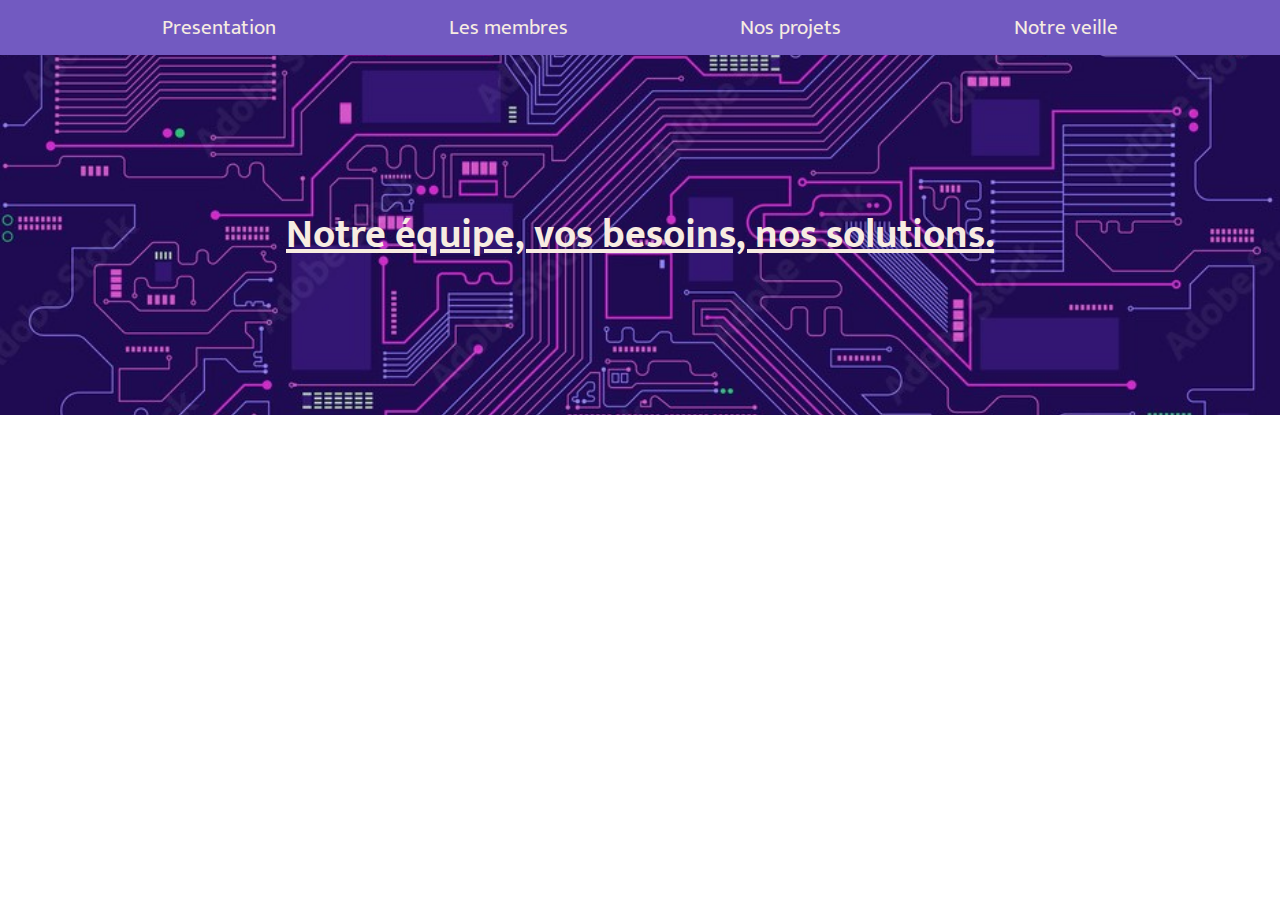
==== index.html @ 9f402adc "premiere partie de la page d'accueil" ====
<!DOCTYPE html>
<html>
  <head>
    <link rel="stylesheet" href="css\css.css">
  </head>

  <body>
    <div class="navbar">
      <a class="navbar_text">Presentation</a>
      <a class="navbar_text">Les membres</a>
      <a class="navbar_text">Nos projets</a>
      <a class="navbar_text">Notre veille</a>
    </div>
    <div class="accroche">
      <h1 class="accroche_title">Notre équipe, vos besoins, nos solutions.</h1>
    </div>
  </body>
</html>
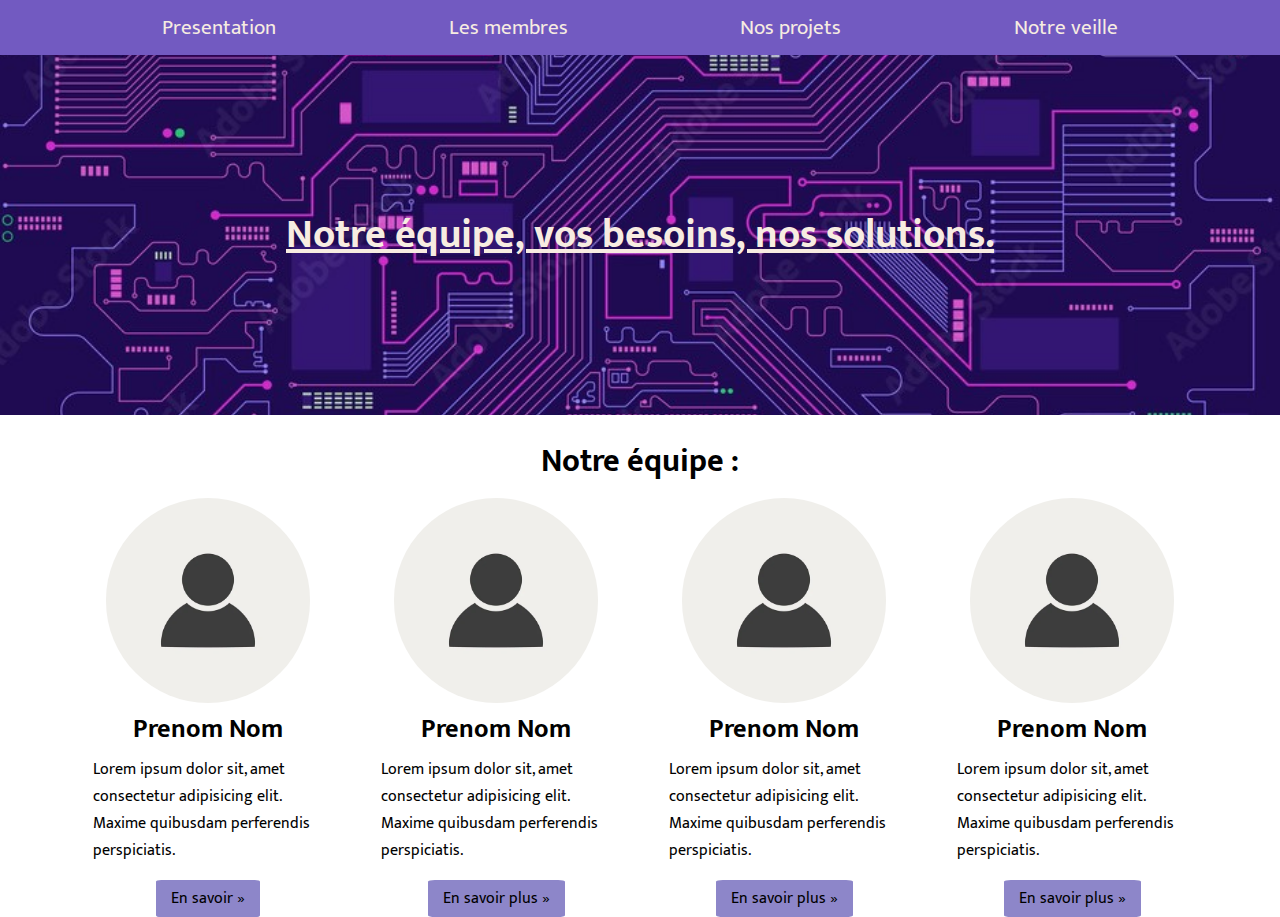
==== commit f20f8027: "ajout de la section preview de l'équipe sur la page principale" ====
--- a/index.html
+++ b/index.html
@@ -1,7 +1,7 @@
 <!DOCTYPE html>
 <html>
   <head>
-    <link rel="stylesheet" href="css\css.css">
+    <link rel="stylesheet" href="css/css.css">
   </head>
 
   <body>
@@ -14,5 +14,34 @@
     <div class="accroche">
       <h1 class="accroche_title">Notre équipe, vos besoins, nos solutions.</h1>
     </div>
+    <div class="team_preview_container">
+      <h2 class="team_preview_title">Notre équipe :</h2>
+      <div class="team_preview">
+        <div class="team_preview_member">
+          <img class="team_preview_member_img" src="img/team_member_placeholder.jpg">
+          <h3 class="team_preview_member_name">Prenom Nom</h3>
+          <p class="team_preview_member_text">Lorem ipsum dolor sit, amet consectetur adipisicing elit. Maxime quibusdam perferendis perspiciatis.</p>
+          <a class="team_preview_member_button">En savoir &#187;</a>
+        </div>
+        <div class="team_preview_member">
+          <img class="team_preview_member_img" src="img/team_member_placeholder.jpg">
+          <h3 class="team_preview_member_name">Prenom Nom</h3>
+          <p class="team_preview_member_text">Lorem ipsum dolor sit, amet consectetur adipisicing elit. Maxime quibusdam perferendis perspiciatis.</p>
+          <a class="team_preview_member_button">En savoir plus &#187;</a>
+        </div>
+        <div class="team_preview_member">
+          <img class="team_preview_member_img" src="img/team_member_placeholder.jpg">
+          <h3 class="team_preview_member_name">Prenom Nom</h3>
+          <p class="team_preview_member_text">Lorem ipsum dolor sit, amet consectetur adipisicing elit. Maxime quibusdam perferendis perspiciatis.</p>
+          <a class="team_preview_member_button">En savoir plus &#187;</a>
+        </div>
+        <div class="team_preview_member">
+          <img class="team_preview_member_img" src="img/team_member_placeholder.jpg">
+          <h3 class="team_preview_member_name">Prenom Nom</h3>
+          <p class="team_preview_member_text">Lorem ipsum dolor sit, amet consectetur adipisicing elit. Maxime quibusdam perferendis perspiciatis.</p>
+          <a class="team_preview_member_button">En savoir plus &#187;</a>
+        </div>
+      </div>
+    </div>
   </body>
 </html>--- a/css/css.css
+++ b/css/css.css
@@ -0,0 +1,141 @@
+@import url('https://fonts.googleapis.com/css2?family=Mukta:wght@200;300;500;700&display=swap');
+
+:root {
+    --darker: #242038;
+    --dark: #725AC1;
+    --normal: #8D86C9;
+    --light: #CAC4CE;
+    --lighter: #F7ECE1;
+}
+
+body {
+    margin: 0px;
+    font-family: Mukta;
+}
+
+.navbar {
+    width: 100%;
+    background-color: var(--dark);
+    display: flex;
+    flex-direction: row;
+    flex-wrap: nowrap;
+    justify-content: space-evenly;
+    align-items: center;
+}
+
+.navbar_text {
+    color: var(--lighter);
+    margin: 10px;
+    font-size: 1.3em;
+    transition: 0.5s;
+    overflow: hidden;
+}
+
+.navbar_text:hover {
+    transform: scale(1.1);
+    cursor: pointer;
+}
+
+.navbar_text::after {
+    content: '';
+    position: absolute;
+    bottom: 5px;
+    left: 0;
+    width: 100%;
+    height: 0.07em;
+    background-color: var(--darker);
+    opacity: 0;
+    transition: opacity 300ms, transform 300ms;
+}
+
+.navbar_text:hover::after,
+.navbar_text:focus::after {
+  opacity: 1;
+  transform: translate3d(0, 0.2em, 0);
+}
+
+.navbar_text::after {
+    opacity: 1;
+    transform: translate3d(-100%, 0, 0);
+}
+
+.navbar_text:hover::after,
+.navbar_text:focus::after {
+    transform: translate3d(0, 0, 0);
+}
+
+.accroche {
+    width: 100%;
+    height: 40vh;
+    background-image: url("../img/accroche_background.jpg");
+    background-position: center;
+    background-repeat: no-repeat;
+    background-size: cover;
+}
+
+.accroche_title {
+    color: var(--lighter);
+    width: max-content;
+    margin: auto;
+    position: relative;
+    top: 50%;
+    transform: translateY(-50%);
+    font-weight: 700;
+    text-decoration: underline;
+    font-size: 2.5em;
+}
+
+.team_preview_container {
+    padding-top: 20px;
+}
+
+.team_preview_title {
+    width: max-content;
+    margin: auto;
+    font-size: 2em;
+}
+
+.team_preview {
+    display: flex;
+    flex-direction: row;
+    justify-content: space-around;
+    align-items: center;
+    overflow: hidden;
+    padding-top: 10px;
+    width: 90%;
+    margin: auto;
+}
+
+.team_preview_member {
+    display: flex;
+    flex-direction: column;
+    flex-wrap: nowrap;
+    align-items: center;
+}
+
+.team_preview_member_name {
+    margin: 5px auto;
+    font-size: 1.6em;
+}
+
+.team_preview_member_img {
+    height: 16vw;
+    border-radius: 50%;
+}
+
+.team_preview_member_text {
+    width: 80%;
+    margin-top: 0px;
+}
+
+.team_preview_member_button {
+    background-color: var(--normal);
+    padding: 5px 15px;
+    border-radius: 5%;
+    transition: 0.3s;
+}
+
+.team_preview_member_button:hover {
+    transform: scale(1.05);
+    cursor: pointer;
+}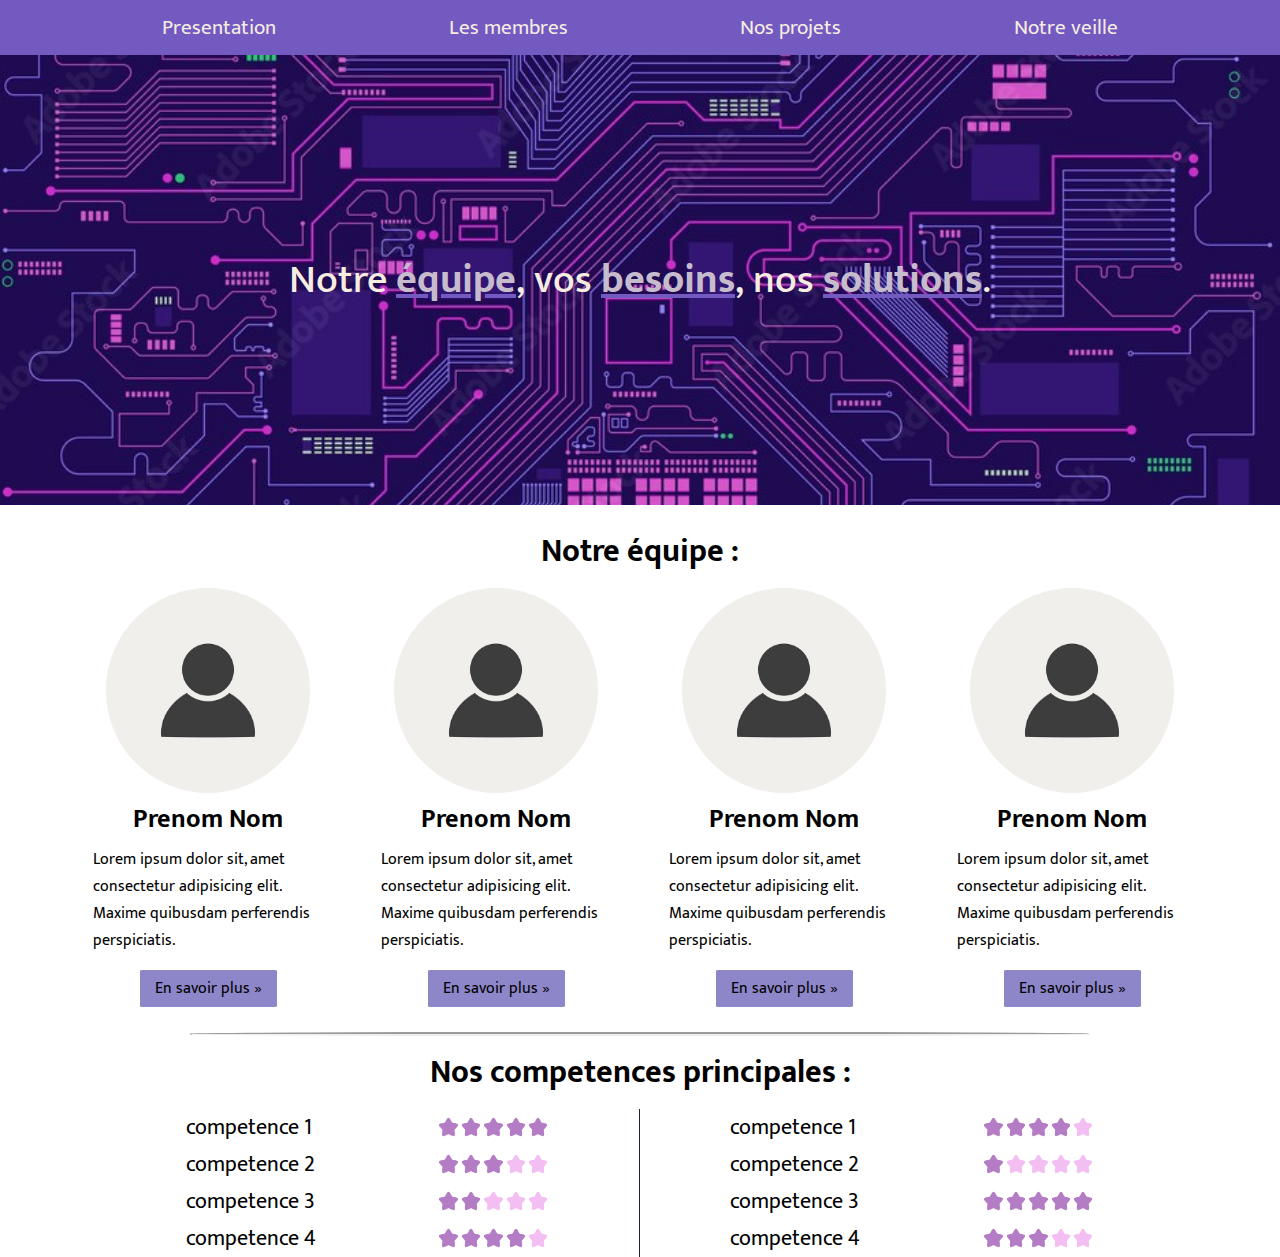
==== commit 144b15dd: "ajout de la page membre et des etoilles pour les competences" ====
--- a/index.html
+++ b/index.html
@@ -6,13 +6,13 @@
 
   <body>
     <div class="navbar">
-      <a class="navbar_text">Presentation</a>
-      <a class="navbar_text">Les membres</a>
-      <a class="navbar_text">Nos projets</a>
-      <a class="navbar_text">Notre veille</a>
+      <a class="navbar_text" href="index.html">Presentation</a>
+      <a class="navbar_text" href="membre.html">Les membres</a>
+      <a class="navbar_text" href="">Nos projets</a>
+      <a class="navbar_text" href="">Notre veille</a>
     </div>
     <div class="accroche">
-      <h1 class="accroche_title">Notre équipe, vos besoins, nos solutions.</h1>
+      <h1 class="accroche_title">Notre <span class="accroche_title_keyword">équipe</span>, vos <span class="accroche_title_keyword">besoins</span>, nos <span class="accroche_title_keyword">solutions</span>.</h1>
     </div>
     <div class="team_preview_container">
       <h2 class="team_preview_title">Notre équipe :</h2>
@@ -21,7 +21,7 @@
           <img class="team_preview_member_img" src="img/team_member_placeholder.jpg">
           <h3 class="team_preview_member_name">Prenom Nom</h3>
           <p class="team_preview_member_text">Lorem ipsum dolor sit, amet consectetur adipisicing elit. Maxime quibusdam perferendis perspiciatis.</p>
-          <a class="team_preview_member_button">En savoir &#187;</a>
+          <a class="team_preview_member_button">En savoir plus &#187;</a>
         </div>
         <div class="team_preview_member">
           <img class="team_preview_member_img" src="img/team_member_placeholder.jpg">
@@ -43,5 +43,95 @@
         </div>
       </div>
     </div>
+    <hr class="separateur">
+    <div class="competence_container">
+      <h2 class="competence_title">Nos competences principales :</h2>
+      <div class="competence_table">
+        <div class="competence_list">
+          <div class="competence">
+            <a class="competence_description">competence 1</a>
+            <div class="competence_star_container">
+              <img class="competence_star competence_star_colored" src="img/star.svg">
+              <img class="competence_star competence_star_colored" src="img/star.svg">
+              <img class="competence_star competence_star_colored" src="img/star.svg">
+              <img class="competence_star competence_star_colored" src="img/star.svg">
+              <img class="competence_star competence_star_colored" src="img/star.svg">
+            </div>
+          </div>
+          <div class="competence">
+            <a class="competence_description">competence 2</a>
+            <div class="competence_star_container">
+              <img class="competence_star competence_star_colored" src="img/star.svg">
+              <img class="competence_star competence_star_colored" src="img/star.svg">
+              <img class="competence_star competence_star_colored" src="img/star.svg">
+              <img class="competence_star" src="img/star.svg">
+              <img class="competence_star" src="img/star.svg">
+            </div>
+          </div>
+          <div class="competence">
+            <a class="competence_description">competence 3</a>
+            <div class="competence_star_container">
+              <img class="competence_star competence_star_colored" src="img/star.svg">
+              <img class="competence_star competence_star_colored" src="img/star.svg">
+              <img class="competence_star" src="img/star.svg">
+              <img class="competence_star" src="img/star.svg">
+              <img class="competence_star" src="img/star.svg">
+            </div>
+          </div>
+          <div class="competence">
+            <a class="competence_description">competence 4</a>
+            <div class="competence_star_container">
+              <img class="competence_star competence_star_colored" src="img/star.svg">
+              <img class="competence_star competence_star_colored" src="img/star.svg">
+              <img class="competence_star competence_star_colored" src="img/star.svg">
+              <img class="competence_star competence_star_colored" src="img/star.svg">
+              <img class="competence_star" src="img/star.svg">
+            </div>
+          </div>
+        </div>
+        <div class="competence_list">
+          <div class="competence">
+            <a class="competence_description">competence 1</a>
+            <div class="competence_star_container">
+              <img class="competence_star competence_star_colored" src="img/star.svg">
+              <img class="competence_star competence_star_colored" src="img/star.svg">
+              <img class="competence_star competence_star_colored" src="img/star.svg">
+              <img class="competence_star competence_star_colored" src="img/star.svg">
+              <img class="competence_star" src="img/star.svg">
+            </div>
+          </div>
+          <div class="competence">
+            <a class="competence_description">competence 2</a>
+            <div class="competence_star_container">
+              <img class="competence_star competence_star_colored" src="img/star.svg">
+              <img class="competence_star" src="img/star.svg">
+              <img class="competence_star" src="img/star.svg">
+              <img class="competence_star" src="img/star.svg">
+              <img class="competence_star" src="img/star.svg">
+            </div>
+          </div>
+          <div class="competence">
+            <a class="competence_description">competence 3</a>
+            <div class="competence_star_container">
+              <img class="competence_star competence_star_colored" src="img/star.svg">
+              <img class="competence_star competence_star_colored" src="img/star.svg">
+              <img class="competence_star competence_star_colored" src="img/star.svg">
+              <img class="competence_star competence_star_colored" src="img/star.svg">
+              <img class="competence_star competence_star_colored" src="img/star.svg">
+            </div>
+          </div>
+          <div class="competence">
+            <a class="competence_description">competence 4</a>
+            <div class="competence_star_container">
+              <img class="competence_star competence_star_colored" src="img/star.svg">
+              <img class="competence_star competence_star_colored" src="img/star.svg">
+              <img class="competence_star competence_star_colored" src="img/star.svg">
+              <img class="competence_star" src="img/star.svg">
+              <img class="competence_star" src="img/star.svg">
+            </div>
+          </div>
+        </div>
+      </div>
+    </div>
   </body>
 </html>--- a/css/css.css
+++ b/css/css.css
@@ -4,7 +4,7 @@
     --darker: #242038;
     --dark: #725AC1;
     --normal: #8D86C9;
-    --light: #CAC4CE;
+    --light: #c6bccd;
     --lighter: #F7ECE1;
 }
 
@@ -29,6 +29,7 @@
     font-size: 1.3em;
     transition: 0.5s;
     overflow: hidden;
+    text-decoration: none;
 }
 
 .navbar_text:hover {
@@ -64,9 +65,11 @@
     transform: translate3d(0, 0, 0);
 }
 
+/* ============= ACCUEIL ============= */
+
 .accroche {
     width: 100%;
-    height: 40vh;
+    height: 50vh;
     background-image: url("../img/accroche_background.jpg");
     background-position: center;
     background-repeat: no-repeat;
@@ -80,9 +83,15 @@
     position: relative;
     top: 50%;
     transform: translateY(-50%);
+    font-weight: 500;
+    font-size: 2.5em;
+}
+
+.accroche_title_keyword {
+    text-decoration: underline;
     font-weight: 700;
-    text-decoration: underline;
-    font-size: 2.5em;
+    text-decoration-color: var(--dark);
+    color: var(--light);
 }
 
 .team_preview_container {
@@ -131,11 +140,155 @@
 .team_preview_member_button {
     background-color: var(--normal);
     padding: 5px 15px;
-    border-radius: 5%;
+    border-radius: 2%;
     transition: 0.3s;
 }
 
 .team_preview_member_button:hover {
-    transform: scale(1.05);
+    transform: scale(1.04);
+    cursor: pointer;
+}
+
+.separateur {
+    width: 70%;
+    margin: 25px auto 10px;
+    border-width: 2px;
+    border-radius: 40%;
+}
+
+.competence_container {
+    /*padding-top: 20px;*/
+}
+
+.competence_title {
+    width: max-content;
+    margin: auto;
+    font-size: 2em;
+}
+
+.competence_table {
+    display: grid;
+    grid-template-columns: 1fr 1fr;
+    overflow: hidden;
+    padding-top: 10px;
+    width: 85%;
+    margin: auto;
+}
+
+.competence_list {
+    display: flex;
+    flex-direction: column;
+    flex-wrap: nowrap;
+    align-items: center;
+    padding: 0px 7vw;
+}
+
+.competence_list:nth-child(1) {
+    border-right: var(--darker) solid 1px;
+}
+
+.competence {
+    display: flex;
+    width: 100%;
+    flex-direction: row;
+    justify-content: space-between;
+    align-items: center;
+}
+
+.competence_description {
+    font-size: 1.4em;
+}
+
+.competence_star_container {
+    display: flex;
+    flex-direction: row;
+    flex-wrap: nowrap;
+    align-items: center;
+    justify-content: space-between;
+}
+
+.competence_star {
+    height: 1.4em;
+    filter: invert(12%) sepia(35%) saturate(720%) hue-rotate(210deg) brightness(97%) contrast(96%);
+}
+
+.competence_star_colored {
+    filter: invert(38%) sepia(89%) saturate(569%) hue-rotate(216deg) brightness(83%) contrast(82%);
+}
+
+/* ============= MEMBRE ============= */
+
+.membre_list {
+    display: flex;
+    flex-direction: column;
+    flex-wrap: nowrap;
+    align-items: stretch;
+}
+
+.membre {
+    /*display: grid;
+    grid-template-columns: 0.45fr 1fr;*/
+    display: flex;
+    height: 17em;
+    column-gap: 10px;
+}
+
+.membre:nth-child(even) {
+    flex-flow: row-reverse;
+}
+
+.membre_img {
+    height: 100%;
+    width: 25%;
+    background-repeat: no-repeat;
+    background-size: cover;
+    background-position: center;
+    min-width: 14em;
+    max-width: 24em;
+}
+
+.membre_infos {
+    display: flex;
+    flex-direction: column;
+    flex-wrap: nowrap;
+    align-items: flex-start;
+    justify-content: space-between;
+    height: 90%;
+    margin: auto;
+}
+
+.membre:nth-child(even) .membre_infos {
+    align-items: flex-end;
+}
+
+.membre_name {
+    margin: 0px;
+}
+
+.membre_description {
+    margin: 0px;
+}
+
+.membre:nth-child(even) .membre_description {
+    text-align: end;
+}
+
+.membre_action_list {
+    display: flex;
+    flex-direction: row;
+    flex-wrap: nowrap;
+    align-items: center;
+}
+
+.membre_action {
+    background-color: var(--normal);
+    padding: 5px 10px;
+    margin-left: 15px;
+    border-radius: 2%;
+    transition: 0.3s;
+}
+
+.membre_action:hover {
+    transform: scale(1.04);
     cursor: pointer;
 }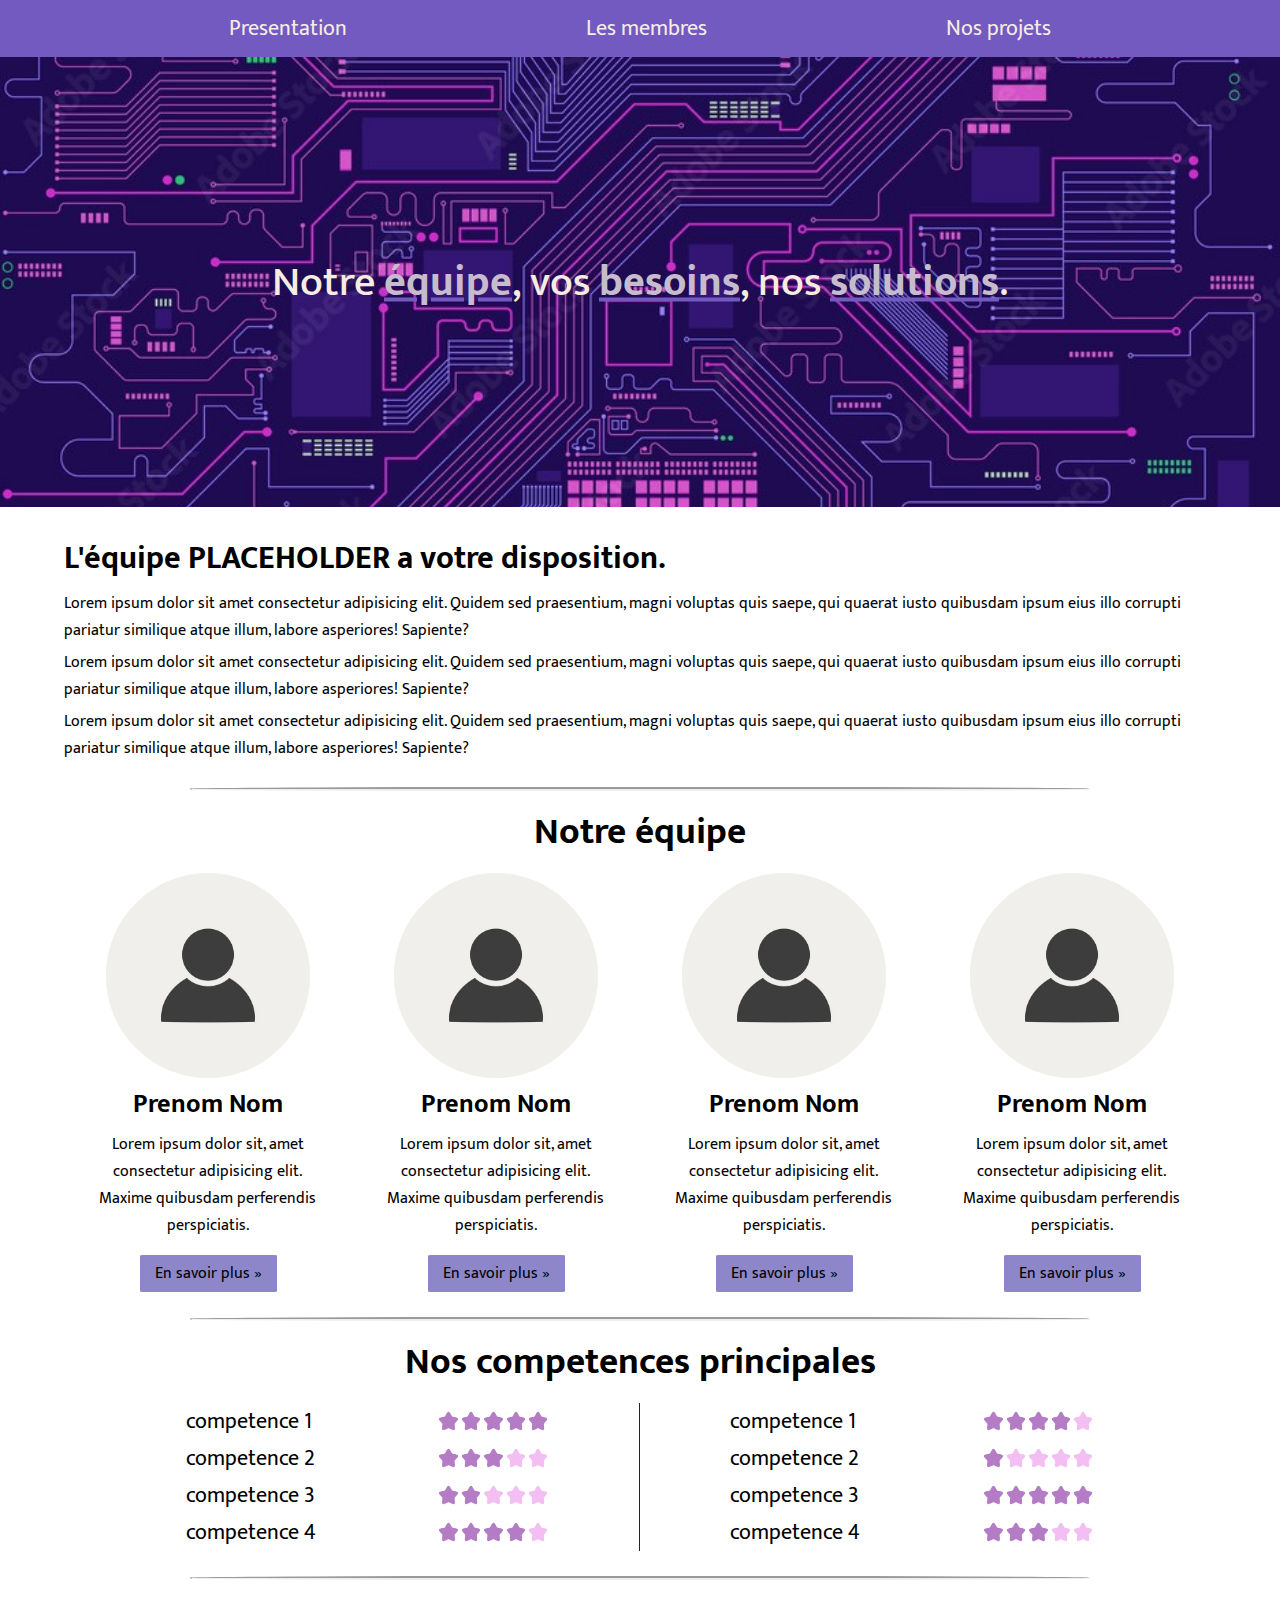
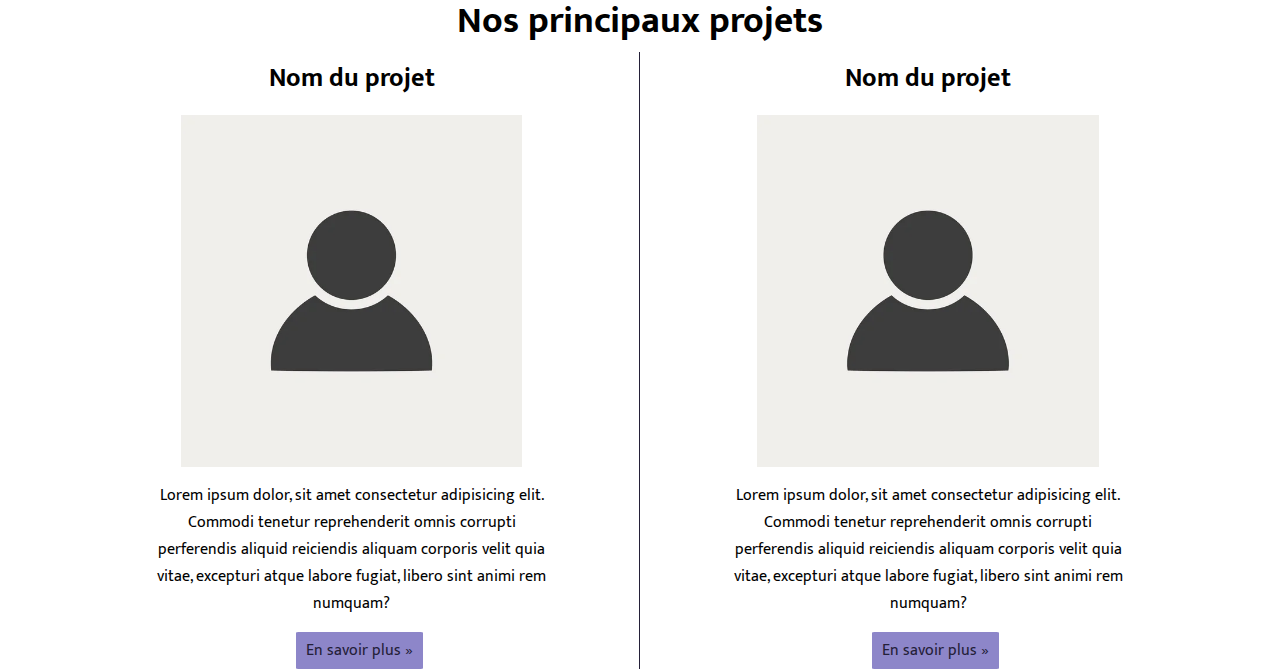
==== commit dabba8ce: "ajout de la partie presentation et des projets" ====
--- a/index.html
+++ b/index.html
@@ -9,13 +9,19 @@
       <a class="navbar_text" href="index.html">Presentation</a>
       <a class="navbar_text" href="membre.html">Les membres</a>
       <a class="navbar_text" href="">Nos projets</a>
-      <a class="navbar_text" href="">Notre veille</a>
     </div>
     <div class="accroche">
       <h1 class="accroche_title">Notre <span class="accroche_title_keyword">équipe</span>, vos <span class="accroche_title_keyword">besoins</span>, nos <span class="accroche_title_keyword">solutions</span>.</h1>
     </div>
+    <div class="team_presentation">
+      <h1 class="team_presentation_title">L'équipe PLACEHOLDER a votre disposition.</h1>
+      <p class="team_presentation_text">Lorem ipsum dolor sit amet consectetur adipisicing elit. Quidem sed praesentium, magni voluptas quis saepe, qui quaerat iusto quibusdam ipsum eius illo corrupti pariatur similique atque illum, labore asperiores! Sapiente?</p>
+      <p class="team_presentation_text">Lorem ipsum dolor sit amet consectetur adipisicing elit. Quidem sed praesentium, magni voluptas quis saepe, qui quaerat iusto quibusdam ipsum eius illo corrupti pariatur similique atque illum, labore asperiores! Sapiente?</p>
+      <p class="team_presentation_text">Lorem ipsum dolor sit amet consectetur adipisicing elit. Quidem sed praesentium, magni voluptas quis saepe, qui quaerat iusto quibusdam ipsum eius illo corrupti pariatur similique atque illum, labore asperiores! Sapiente?</p>
+    </div>
+    <hr class="separateur">
     <div class="team_preview_container">
-      <h2 class="team_preview_title">Notre équipe :</h2>
+      <h2 class="team_preview_title">Notre équipe</h2>
       <div class="team_preview">
         <div class="team_preview_member">
           <img class="team_preview_member_img" src="img/team_member_placeholder.jpg">
@@ -45,7 +51,7 @@
     </div>
     <hr class="separateur">
     <div class="competence_container">
-      <h2 class="competence_title">Nos competences principales :</h2>
+      <h2 class="competence_title">Nos competences principales</h2>
       <div class="competence_table">
         <div class="competence_list">
           <div class="competence">
@@ -133,5 +139,23 @@
         </div>
       </div>
     </div>
+    <hr class="separateur">
+    <div class="projets_preview">
+      <h2 class="projets_preview_title">Nos principaux projets</h2>
+      <div class="projets_preview_list">
+        <div class="projets_preview_projet">
+          <h3 class="projets_preview_projet_name">Nom du projet</h3>
+          <div class="projets_preview_projet_img" style="background-image: url('img/team_member_placeholder.jpg')"></div>
+          <p class="projets_preview_projet_description">Lorem ipsum dolor, sit amet consectetur adipisicing elit. Commodi tenetur reprehenderit omnis corrupti perferendis aliquid reiciendis aliquam corporis velit quia vitae, excepturi atque labore fugiat, libero sint animi rem numquam?</p>
+          <a class="projets_preview_projet_button">En savoir plus &#187;</a>
+        </div>
+        <div class="projets_preview_projet">
+          <h3 class="projets_preview_projet_name">Nom du projet</h3>
+          <div class="projets_preview_projet_img" style="background-image: url('img/team_member_placeholder.jpg')"></div>
+          <p class="projets_preview_projet_description">Lorem ipsum dolor, sit amet consectetur adipisicing elit. Commodi tenetur reprehenderit omnis corrupti perferendis aliquid reiciendis aliquam corporis velit quia vitae, excepturi atque labore fugiat, libero sint animi rem numquam?</p>
+          <a class="projets_preview_projet_button">En savoir plus &#187;</a>
+        </div>
+      </div>
+    </div>
   </body>
 </html>--- a/css/css.css
+++ b/css/css.css
@@ -26,7 +26,7 @@
 .navbar_text {
     color: var(--lighter);
     margin: 10px;
-    font-size: 1.3em;
+    font-size: 1.4em;
     transition: 0.5s;
     overflow: hidden;
     text-decoration: none;
@@ -84,7 +84,7 @@
     top: 50%;
     transform: translateY(-50%);
     font-weight: 500;
-    font-size: 2.5em;
+    font-size: 2.6em;
 }
 
 .accroche_title_keyword {
@@ -94,14 +94,27 @@
     color: var(--light);
 }
 
+.team_presentation {
+    width: 90%;
+    margin: 25px auto 10px;
+}
+
+.team_presentation_title {
+    margin: 0;
+}
+
+.team_presentation_text {
+    margin: 5px 0px;
+}
+
 .team_preview_container {
-    padding-top: 20px;
+    /*padding-top: 20px;*/
 }
 
 .team_preview_title {
     width: max-content;
     margin: auto;
-    font-size: 2em;
+    font-size: 2.3em;
 }
 
 .team_preview {
@@ -135,6 +148,7 @@
 .team_preview_member_text {
     width: 80%;
     margin-top: 0px;
+    text-align: center;
 }
 
 .team_preview_member_button {
@@ -163,7 +177,7 @@
 .competence_title {
     width: max-content;
     margin: auto;
-    font-size: 2em;
+    font-size: 2.3em;
 }
 
 .competence_table {
@@ -216,6 +230,69 @@
     filter: invert(38%) sepia(89%) saturate(569%) hue-rotate(216deg) brightness(83%) contrast(82%);
 }
 
+.projets_preview {
+    /*padding-top: 20px;*/
+}
+
+.projets_preview_title {
+    width: max-content;
+    margin: auto;
+    font-size: 2.3em;
+}
+
+.projets_preview_list {
+    display: grid;
+    grid-template-columns: 1fr 1fr;
+    width: 90%;
+    margin: auto;
+}
+
+.projets_preview_projet {
+    display: flex;
+    flex-direction: column;
+    flex-wrap: nowrap;
+    align-items: center;
+    padding: 0px 15%;
+}
+
+.projets_preview_projet:nth-child(1) {
+    border-right: var(--darker) solid 1px;
+}
+
+.projets_preview_projet_img {
+    width: 85%;
+    background-repeat: no-repeat;
+    background-size: cover;
+    background-position: center;
+    min-height: 22em;
+    max-height: 28em;
+}
+
+.projets_preview_projet_name {
+    margin: 5px auto 15px;
+    font-size: 1.6em;
+}
+
+.projets_preview_projet_description {
+    margin: 15px auto;
+    text-align: center;
+}
+
+.projets_preview_projet_button {
+    background-color: var(--normal);
+    padding: 5px 10px;
+    margin-left: 15px;
+    border-radius: 2%;
+    transition: 0.3s;
+    text-decoration: none;
+    color: var(--darker);
+}
+
+.projets_preview_projet_button:hover {
+    transform: scale(1.04);
+    cursor: pointer;
+}
+
 /* ============= MEMBRE ============= */
 
 .membre_list {
@@ -231,6 +308,12 @@
     display: flex;
     height: 17em;
     column-gap: 10px;
+    border-top: var(--darker) 1px solid;
+    background-color: var(--light);
+}
+
+.membre:nth-child(1) {
+    border: 0;
 }
 
 .membre:nth-child(even) {
@@ -267,6 +350,7 @@
 
 .membre_description {
     margin: 0px;
+    width: 80%;
 }
 
 .membre:nth-child(even) .membre_description {
@@ -286,6 +370,8 @@
     margin-left: 15px;
     border-radius: 2%;
     transition: 0.3s;
+    text-decoration: none;
+    color: var(--darker);
 }
 
 .membre_action:hover {
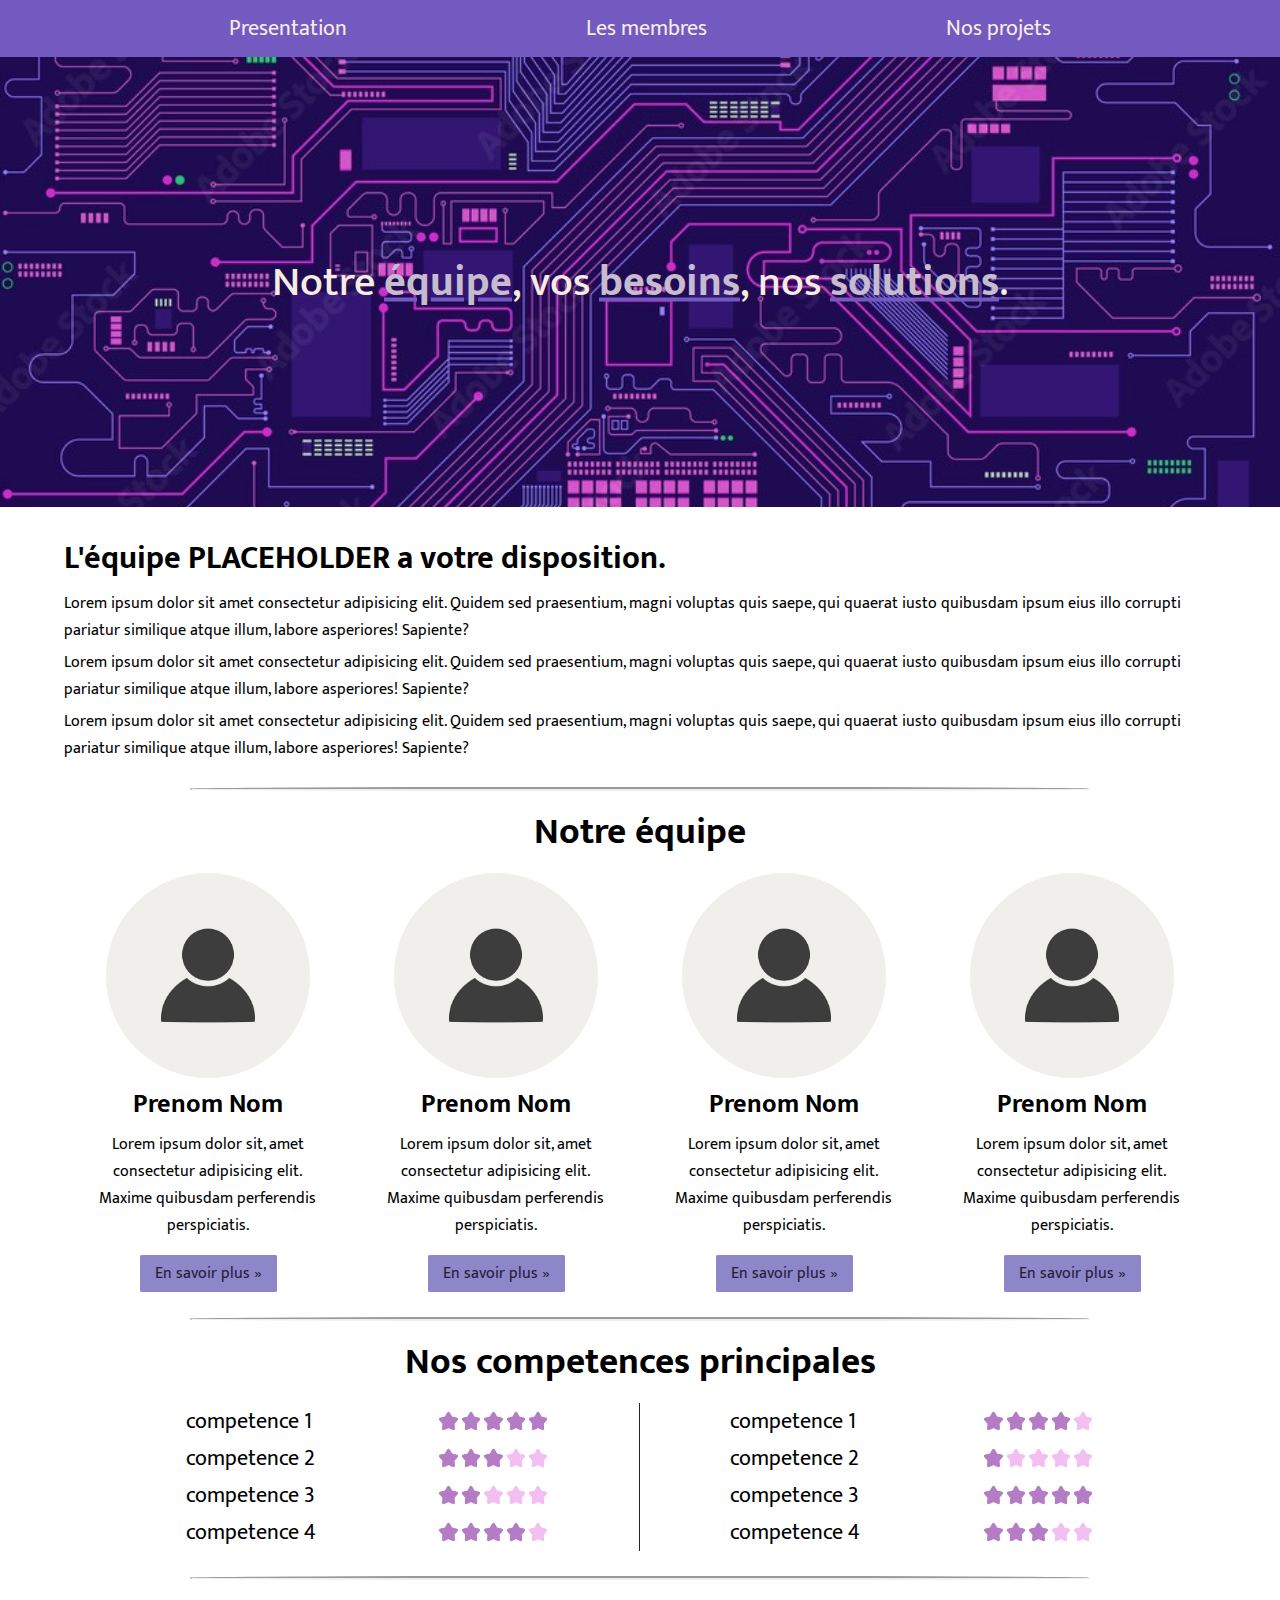
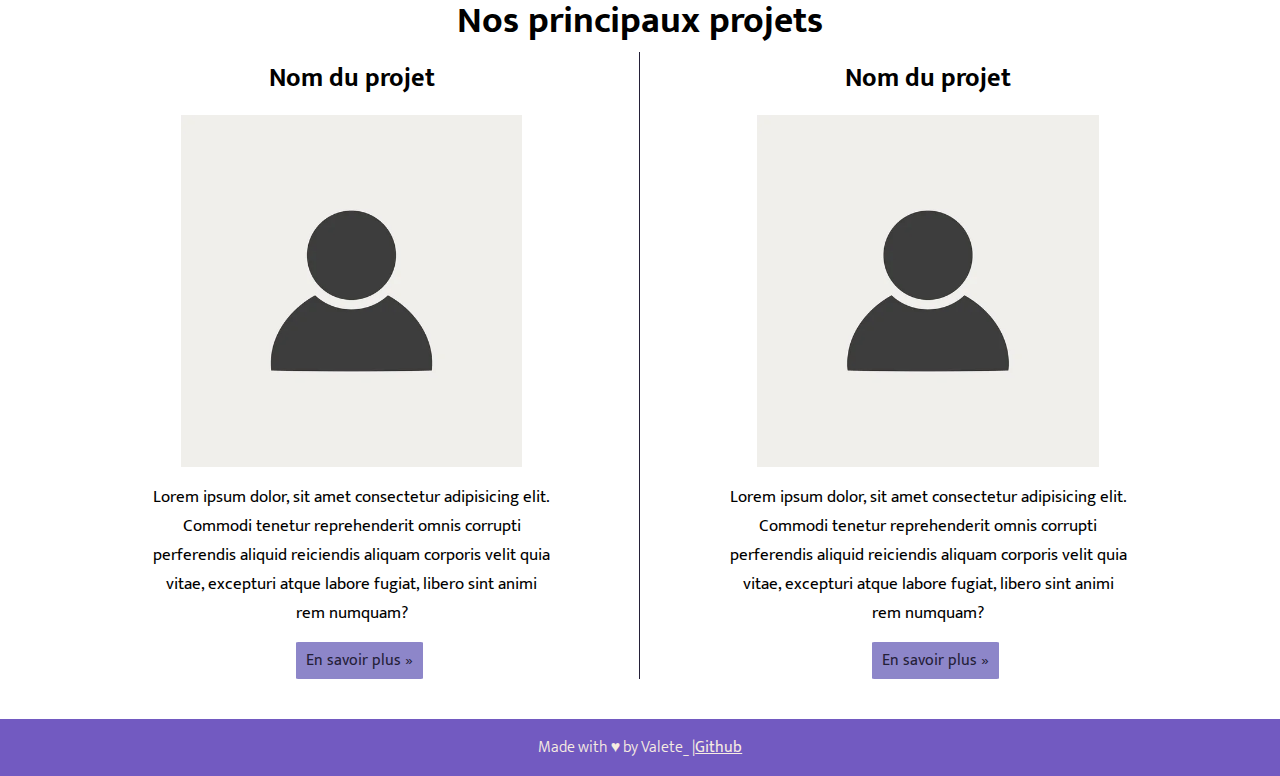
==== commit dfc23f8b: "ajout de la page projet, du footer et des phrases d'accroches" ====
--- a/index.html
+++ b/index.html
@@ -8,9 +8,9 @@
     <div class="navbar">
       <a class="navbar_text" href="index.html">Presentation</a>
       <a class="navbar_text" href="membre.html">Les membres</a>
-      <a class="navbar_text" href="">Nos projets</a>
+      <a class="navbar_text" href="projet.html">Nos projets</a>
     </div>
-    <div class="accroche">
+    <div class="accroche" style="background-image: url('img/accroche_background.jpg');">
       <h1 class="accroche_title">Notre <span class="accroche_title_keyword">équipe</span>, vos <span class="accroche_title_keyword">besoins</span>, nos <span class="accroche_title_keyword">solutions</span>.</h1>
     </div>
     <div class="team_presentation">
@@ -27,25 +27,25 @@
           <img class="team_preview_member_img" src="img/team_member_placeholder.jpg">
           <h3 class="team_preview_member_name">Prenom Nom</h3>
           <p class="team_preview_member_text">Lorem ipsum dolor sit, amet consectetur adipisicing elit. Maxime quibusdam perferendis perspiciatis.</p>
-          <a class="team_preview_member_button">En savoir plus &#187;</a>
+          <a class="team_preview_member_button" href="membre.html#membre_1">En savoir plus &#187;</a>
         </div>
         <div class="team_preview_member">
           <img class="team_preview_member_img" src="img/team_member_placeholder.jpg">
           <h3 class="team_preview_member_name">Prenom Nom</h3>
           <p class="team_preview_member_text">Lorem ipsum dolor sit, amet consectetur adipisicing elit. Maxime quibusdam perferendis perspiciatis.</p>
-          <a class="team_preview_member_button">En savoir plus &#187;</a>
+          <a class="team_preview_member_button" href="membre.html#membre_2">En savoir plus &#187;</a>
         </div>
         <div class="team_preview_member">
           <img class="team_preview_member_img" src="img/team_member_placeholder.jpg">
           <h3 class="team_preview_member_name">Prenom Nom</h3>
           <p class="team_preview_member_text">Lorem ipsum dolor sit, amet consectetur adipisicing elit. Maxime quibusdam perferendis perspiciatis.</p>
-          <a class="team_preview_member_button">En savoir plus &#187;</a>
+          <a class="team_preview_member_button" href="membre.html#membre_3">En savoir plus &#187;</a>
         </div>
         <div class="team_preview_member">
           <img class="team_preview_member_img" src="img/team_member_placeholder.jpg">
           <h3 class="team_preview_member_name">Prenom Nom</h3>
           <p class="team_preview_member_text">Lorem ipsum dolor sit, amet consectetur adipisicing elit. Maxime quibusdam perferendis perspiciatis.</p>
-          <a class="team_preview_member_button">En savoir plus &#187;</a>
+          <a class="team_preview_member_button" href="membre.html#membre_4">En savoir plus &#187;</a>
         </div>
       </div>
     </div>
@@ -147,15 +147,18 @@
           <h3 class="projets_preview_projet_name">Nom du projet</h3>
           <div class="projets_preview_projet_img" style="background-image: url('img/team_member_placeholder.jpg')"></div>
           <p class="projets_preview_projet_description">Lorem ipsum dolor, sit amet consectetur adipisicing elit. Commodi tenetur reprehenderit omnis corrupti perferendis aliquid reiciendis aliquam corporis velit quia vitae, excepturi atque labore fugiat, libero sint animi rem numquam?</p>
-          <a class="projets_preview_projet_button">En savoir plus &#187;</a>
+          <a class="projets_preview_projet_button" href="projet.html#projet_main_1">En savoir plus &#187;</a>
         </div>
         <div class="projets_preview_projet">
           <h3 class="projets_preview_projet_name">Nom du projet</h3>
           <div class="projets_preview_projet_img" style="background-image: url('img/team_member_placeholder.jpg')"></div>
           <p class="projets_preview_projet_description">Lorem ipsum dolor, sit amet consectetur adipisicing elit. Commodi tenetur reprehenderit omnis corrupti perferendis aliquid reiciendis aliquam corporis velit quia vitae, excepturi atque labore fugiat, libero sint animi rem numquam?</p>
-          <a class="projets_preview_projet_button">En savoir plus &#187;</a>
+          <a class="projets_preview_projet_button" href="projet.html#projet_main_2">En savoir plus &#187;</a>
         </div>
       </div>
     </div>
+    <div class="footer">
+      <a class="footer_text">Made with &#x2665; by Valete_ | <a class="footer_text_action" href="https://github.com/ValeteDJ91/AP1-portfolio">Github</a></a>
+    </div>
   </body>
 </html>--- a/css/css.css
+++ b/css/css.css
@@ -65,12 +65,39 @@
     transform: translate3d(0, 0, 0);
 }
 
+.footer {
+    width: 100%;
+    background-color: var(--dark);
+    padding: 15px 0px;
+    margin: 40px 0px 0px 0px;
+    display: flex;
+    align-items: center;
+    flex-wrap: nowrap;
+    flex-direction: row;
+    justify-content: center;
+}
+
+.footer_text {
+    color: var(--lighter);
+    font-weight: 300;
+}
+
+.footer_text_action {
+    text-decoration: underline;
+    color: var(--lighter);
+}
+
+.footer_text_action:hover {
+    color: var(--light);
+    text-decoration-color: var(--light);
+    cursor: pointer;
+}
+
 /* ============= ACCUEIL ============= */
 
 .accroche {
     width: 100%;
     height: 50vh;
-    background-image: url("../img/accroche_background.jpg");
     background-position: center;
     background-repeat: no-repeat;
     background-size: cover;
@@ -156,6 +183,8 @@
     padding: 5px 15px;
     border-radius: 2%;
     transition: 0.3s;
+    color: var(--darker);
+    text-decoration: none;
 }
 
 .team_preview_member_button:hover {
@@ -276,6 +305,7 @@
 .projets_preview_projet_description {
     margin: 15px auto;
     text-align: center;
+    font-size: 1.08em;
 }
 
 .projets_preview_projet_button {
@@ -377,4 +407,155 @@
 .membre_action:hover {
     transform: scale(1.04);
     cursor: pointer;
-}+}
+
+/* ============= MEMBRE ============= */
+
+.projets_main {
+    /*padding-top: 20px;*/
+}
+
+.projets_main_title {
+    width: max-content;
+    margin: auto;
+    font-size: 2.3em;
+}
+
+.projets_main_list {
+    display: grid;
+    grid-template-columns: 1fr 1fr;
+    width: 90%;
+    margin: auto;
+}
+
+.projets_main_projet {
+    display: flex;
+    flex-direction: column;
+    flex-wrap: nowrap;
+    align-items: center;
+    padding: 0px 15%;
+}
+
+.projets_main_projet:nth-child(1) {
+    border-right: var(--darker) solid 1px;
+}
+
+.projets_main_projet_img {
+    width: 85%;
+    background-repeat: no-repeat;
+    background-size: cover;
+    background-position: center;
+    min-height: 22em;
+    max-height: 28em;
+}
+
+.projets_main_projet_name {
+    margin: 5px auto 15px;
+    font-size: 1.6em;
+}
+
+.projets_main_projet_description {
+    margin: 15px auto;
+    text-align: center;
+    font-size: 1.08em;
+}
+
+.projets_main_projet_button_list {
+    display: flex;
+    flex-direction: row;
+    flex-wrap: wrap;
+    align-items: center;
+    justify-content: center;
+    align-content: space-between;
+    gap: 10px;
+}
+
+.projets_main_projet_button {
+    background-color: var(--normal);
+    padding: 5px 10px;
+    border-radius: 2%;
+    transition: 0.3s;
+    text-decoration: none;
+    color: var(--darker);
+}
+
+.projets_main_projet_button:hover {
+    transform: scale(1.04);
+    cursor: pointer;
+}
+
+.projets_all {
+    /*padding-top: 20px;*/
+}
+
+.projets_all_title {
+    width: max-content;
+    margin: auto;
+    font-size: 2.3em;
+}
+
+.projets_all_list {
+    width: 90%;
+    margin: auto;
+    display: flex;
+    flex-direction: row;
+    flex-wrap: wrap;
+    justify-content: space-around;
+    align-items: center;
+    row-gap: 20px;
+}
+
+.projets_all_projet {
+    min-width: 150px;
+    max-width: 350px;
+    display: flex;
+    flex-direction: column;
+    flex-wrap: nowrap;
+    align-items: center;
+    padding: 0px 2%;
+}
+
+.projets_all_projet_img {
+    width: 95%;
+    background-repeat: no-repeat;
+    background-size: cover;
+    background-position: center;
+    min-height: 15em;
+}
+
+.projets_all_projet_name {
+    margin: 5px auto 15px;
+    font-size: 1.6em;
+}
+
+.projets_all_projet_description {
+    margin: 15px auto;
+    text-align: center;
+    font-size: 1.08em;
+}
+
+.projets_all_projet_button_list {
+    display: flex;
+    flex-direction: row;
+    flex-wrap: wrap;
+    align-items: center;
+    justify-content: center;
+    align-content: space-between;
+    gap: 10px;
+}
+
+.projets_all_projet_button {
+    background-color: var(--normal);
+    padding: 5px 10px;
+    border-radius: 2%;
+    transition: 0.3s;
+    text-decoration: none;
+    color: var(--darker);
+}
+
+.projets_all_projet_button:hover {
+    transform: scale(1.04);
+    cursor: pointer;
+}
+
+
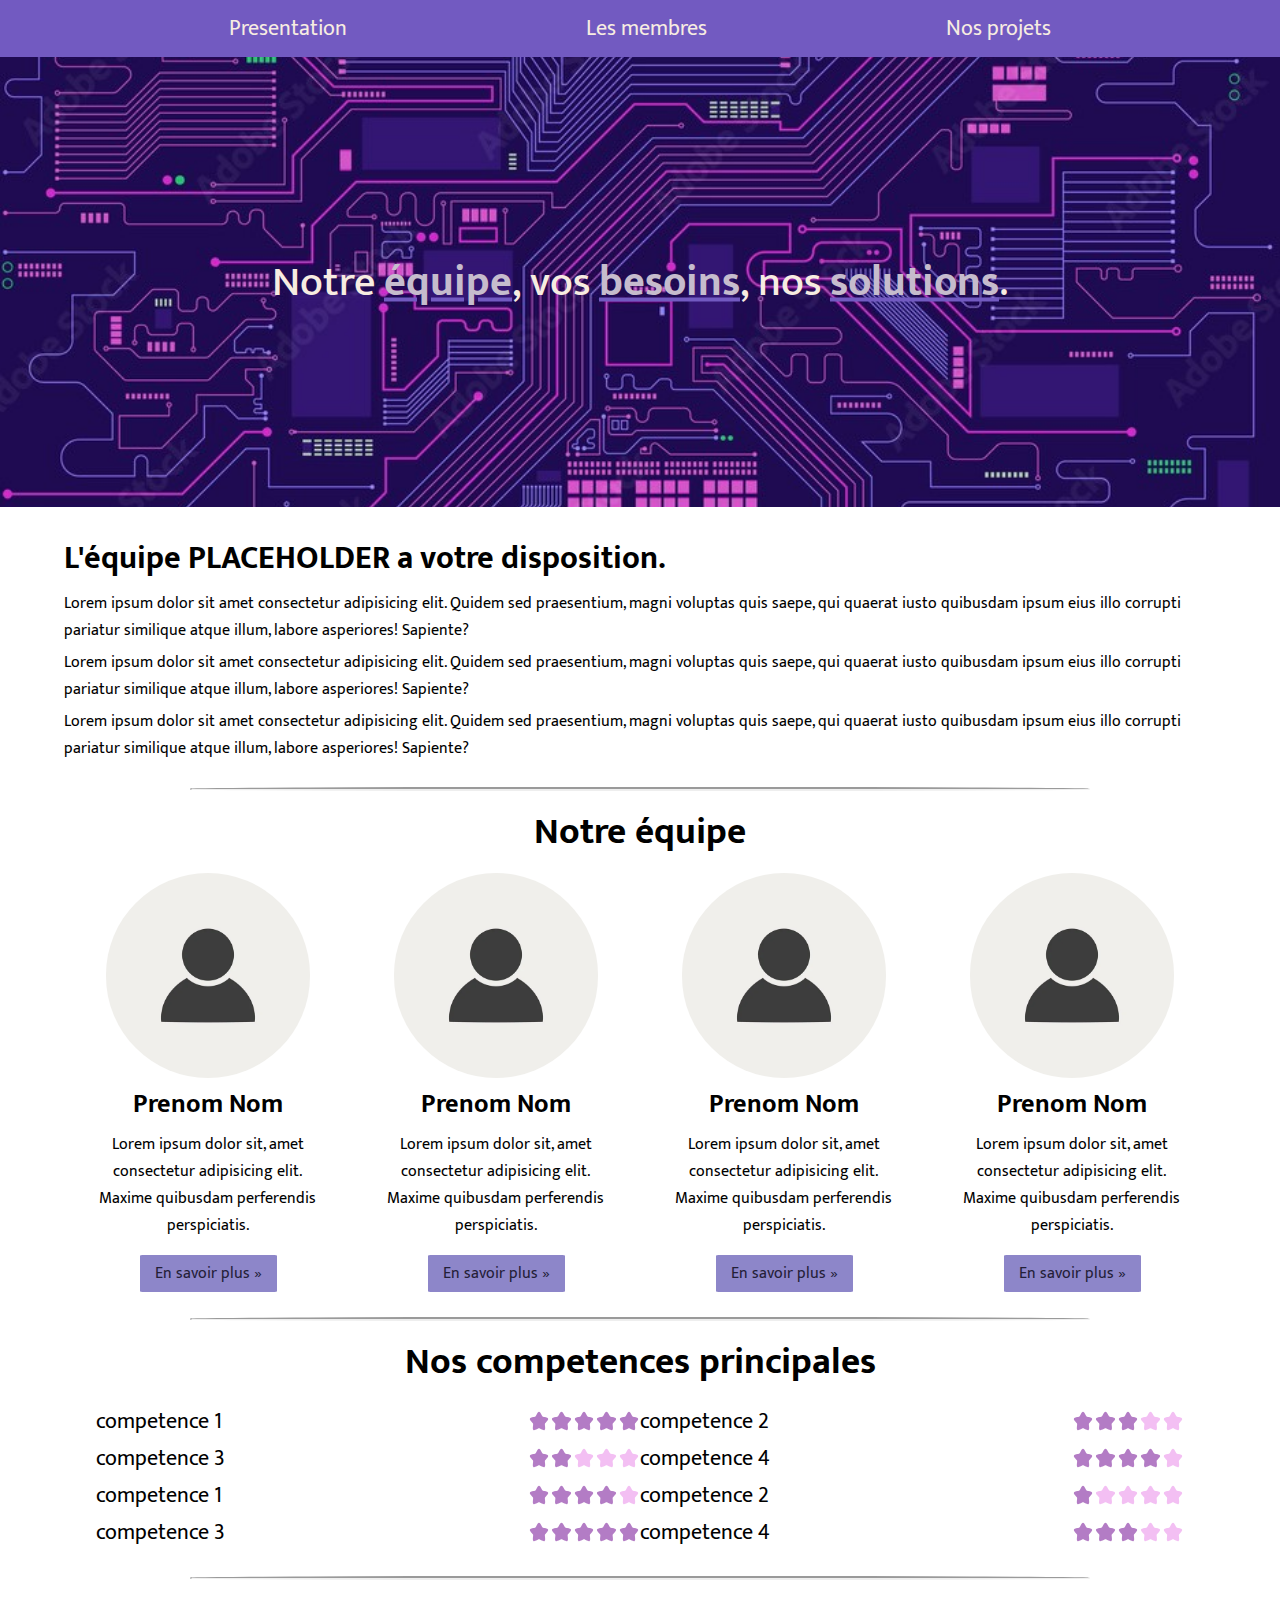
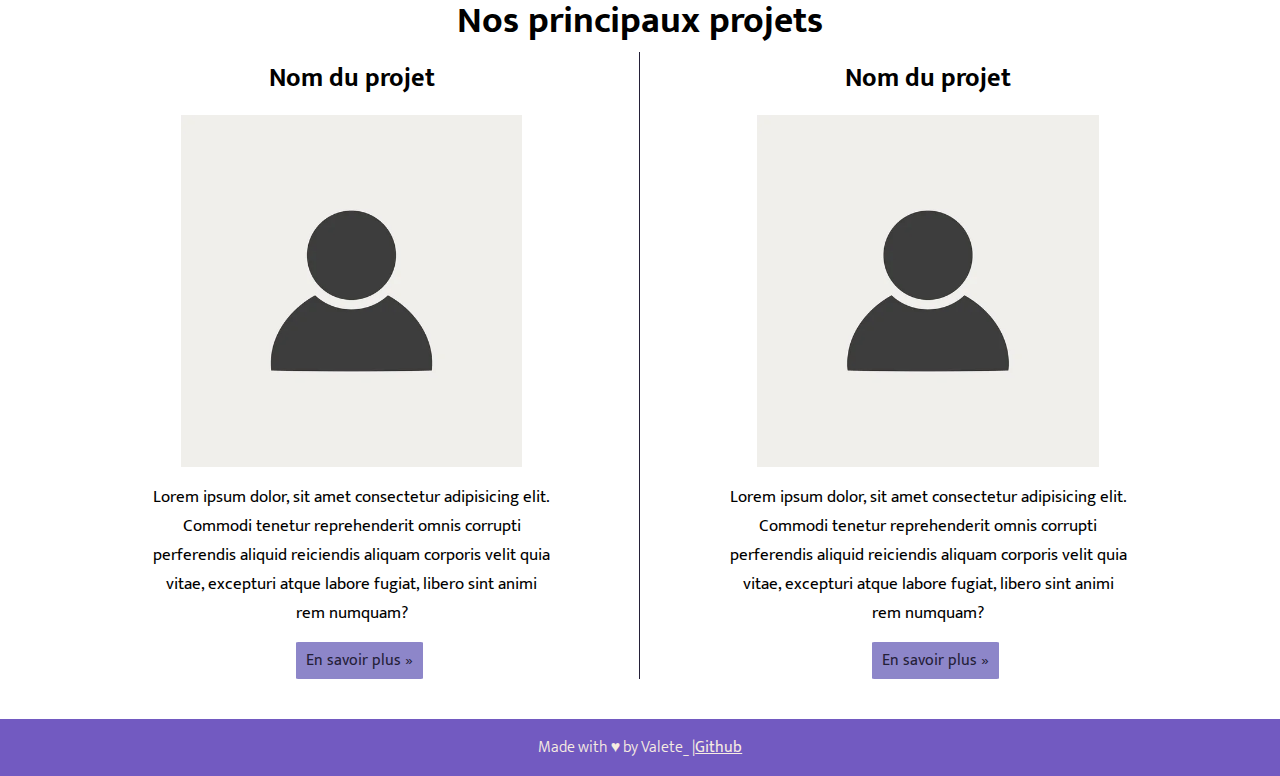
==== commit ac4e0284: "correction charset utf 8" ====
--- a/index.html
+++ b/index.html
@@ -1,7 +1,9 @@
 <!DOCTYPE html>
 <html>
   <head>
+    <meta name="viewport" content="width=device-width, initial-scale=1, minimum-scale=1" />
     <link rel="stylesheet" href="css/css.css">
+    <meta charset="utf-8">
   </head>
 
   <body>
@@ -53,88 +55,84 @@
     <div class="competence_container">
       <h2 class="competence_title">Nos competences principales</h2>
       <div class="competence_table">
-        <div class="competence_list">
-          <div class="competence">
-            <a class="competence_description">competence 1</a>
-            <div class="competence_star_container">
-              <img class="competence_star competence_star_colored" src="img/star.svg">
-              <img class="competence_star competence_star_colored" src="img/star.svg">
-              <img class="competence_star competence_star_colored" src="img/star.svg">
-              <img class="competence_star competence_star_colored" src="img/star.svg">
-              <img class="competence_star competence_star_colored" src="img/star.svg">
-            </div>
-          </div>
-          <div class="competence">
-            <a class="competence_description">competence 2</a>
-            <div class="competence_star_container">
-              <img class="competence_star competence_star_colored" src="img/star.svg">
-              <img class="competence_star competence_star_colored" src="img/star.svg">
-              <img class="competence_star competence_star_colored" src="img/star.svg">
-              <img class="competence_star" src="img/star.svg">
-              <img class="competence_star" src="img/star.svg">
-            </div>
-          </div>
-          <div class="competence">
-            <a class="competence_description">competence 3</a>
-            <div class="competence_star_container">
-              <img class="competence_star competence_star_colored" src="img/star.svg">
-              <img class="competence_star competence_star_colored" src="img/star.svg">
-              <img class="competence_star" src="img/star.svg">
-              <img class="competence_star" src="img/star.svg">
-              <img class="competence_star" src="img/star.svg">
-            </div>
-          </div>
-          <div class="competence">
-            <a class="competence_description">competence 4</a>
-            <div class="competence_star_container">
-              <img class="competence_star competence_star_colored" src="img/star.svg">
-              <img class="competence_star competence_star_colored" src="img/star.svg">
-              <img class="competence_star competence_star_colored" src="img/star.svg">
-              <img class="competence_star competence_star_colored" src="img/star.svg">
-              <img class="competence_star" src="img/star.svg">
-            </div>
+        <div class="competence">
+          <a class="competence_description">competence 1</a>
+          <div class="competence_star_container">
+            <img class="competence_star competence_star_colored" src="img/star.svg">
+            <img class="competence_star competence_star_colored" src="img/star.svg">
+            <img class="competence_star competence_star_colored" src="img/star.svg">
+            <img class="competence_star competence_star_colored" src="img/star.svg">
+            <img class="competence_star competence_star_colored" src="img/star.svg">
           </div>
         </div>
-        <div class="competence_list">
-          <div class="competence">
-            <a class="competence_description">competence 1</a>
-            <div class="competence_star_container">
-              <img class="competence_star competence_star_colored" src="img/star.svg">
-              <img class="competence_star competence_star_colored" src="img/star.svg">
-              <img class="competence_star competence_star_colored" src="img/star.svg">
-              <img class="competence_star competence_star_colored" src="img/star.svg">
-              <img class="competence_star" src="img/star.svg">
-            </div>
+        <div class="competence">
+          <a class="competence_description">competence 2</a>
+          <div class="competence_star_container">
+            <img class="competence_star competence_star_colored" src="img/star.svg">
+            <img class="competence_star competence_star_colored" src="img/star.svg">
+            <img class="competence_star competence_star_colored" src="img/star.svg">
+            <img class="competence_star" src="img/star.svg">
+            <img class="competence_star" src="img/star.svg">
           </div>
-          <div class="competence">
-            <a class="competence_description">competence 2</a>
-            <div class="competence_star_container">
-              <img class="competence_star competence_star_colored" src="img/star.svg">
-              <img class="competence_star" src="img/star.svg">
-              <img class="competence_star" src="img/star.svg">
-              <img class="competence_star" src="img/star.svg">
-              <img class="competence_star" src="img/star.svg">
-            </div>
+        </div>
+        <div class="competence">
+          <a class="competence_description">competence 3</a>
+          <div class="competence_star_container">
+            <img class="competence_star competence_star_colored" src="img/star.svg">
+            <img class="competence_star competence_star_colored" src="img/star.svg">
+            <img class="competence_star" src="img/star.svg">
+            <img class="competence_star" src="img/star.svg">
+            <img class="competence_star" src="img/star.svg">
           </div>
-          <div class="competence">
-            <a class="competence_description">competence 3</a>
-            <div class="competence_star_container">
-              <img class="competence_star competence_star_colored" src="img/star.svg">
-              <img class="competence_star competence_star_colored" src="img/star.svg">
-              <img class="competence_star competence_star_colored" src="img/star.svg">
-              <img class="competence_star competence_star_colored" src="img/star.svg">
-              <img class="competence_star competence_star_colored" src="img/star.svg">
-            </div>
+        </div>
+        <div class="competence">
+          <a class="competence_description">competence 4</a>
+          <div class="competence_star_container">
+            <img class="competence_star competence_star_colored" src="img/star.svg">
+            <img class="competence_star competence_star_colored" src="img/star.svg">
+            <img class="competence_star competence_star_colored" src="img/star.svg">
+            <img class="competence_star competence_star_colored" src="img/star.svg">
+            <img class="competence_star" src="img/star.svg">
           </div>
-          <div class="competence">
-            <a class="competence_description">competence 4</a>
-            <div class="competence_star_container">
-              <img class="competence_star competence_star_colored" src="img/star.svg">
-              <img class="competence_star competence_star_colored" src="img/star.svg">
-              <img class="competence_star competence_star_colored" src="img/star.svg">
-              <img class="competence_star" src="img/star.svg">
-              <img class="competence_star" src="img/star.svg">
-            </div>
+        </div>
+        <div class="competence">
+          <a class="competence_description">competence 1</a>
+          <div class="competence_star_container">
+            <img class="competence_star competence_star_colored" src="img/star.svg">
+            <img class="competence_star competence_star_colored" src="img/star.svg">
+            <img class="competence_star competence_star_colored" src="img/star.svg">
+            <img class="competence_star competence_star_colored" src="img/star.svg">
+            <img class="competence_star" src="img/star.svg">
+          </div>
+        </div>
+        <div class="competence">
+          <a class="competence_description">competence 2</a>
+          <div class="competence_star_container">
+            <img class="competence_star competence_star_colored" src="img/star.svg">
+            <img class="competence_star" src="img/star.svg">
+            <img class="competence_star" src="img/star.svg">
+            <img class="competence_star" src="img/star.svg">
+            <img class="competence_star" src="img/star.svg">
+          </div>
+        </div>
+        <div class="competence">
+          <a class="competence_description">competence 3</a>
+          <div class="competence_star_container">
+            <img class="competence_star competence_star_colored" src="img/star.svg">
+            <img class="competence_star competence_star_colored" src="img/star.svg">
+            <img class="competence_star competence_star_colored" src="img/star.svg">
+            <img class="competence_star competence_star_colored" src="img/star.svg">
+            <img class="competence_star competence_star_colored" src="img/star.svg">
+          </div>
+        </div>
+        <div class="competence">
+          <a class="competence_description">competence 4</a>
+          <div class="competence_star_container">
+            <img class="competence_star competence_star_colored" src="img/star.svg">
+            <img class="competence_star competence_star_colored" src="img/star.svg">
+            <img class="competence_star competence_star_colored" src="img/star.svg">
+            <img class="competence_star" src="img/star.svg">
+            <img class="competence_star" src="img/star.svg">
           </div>
         </div>
       </div>
